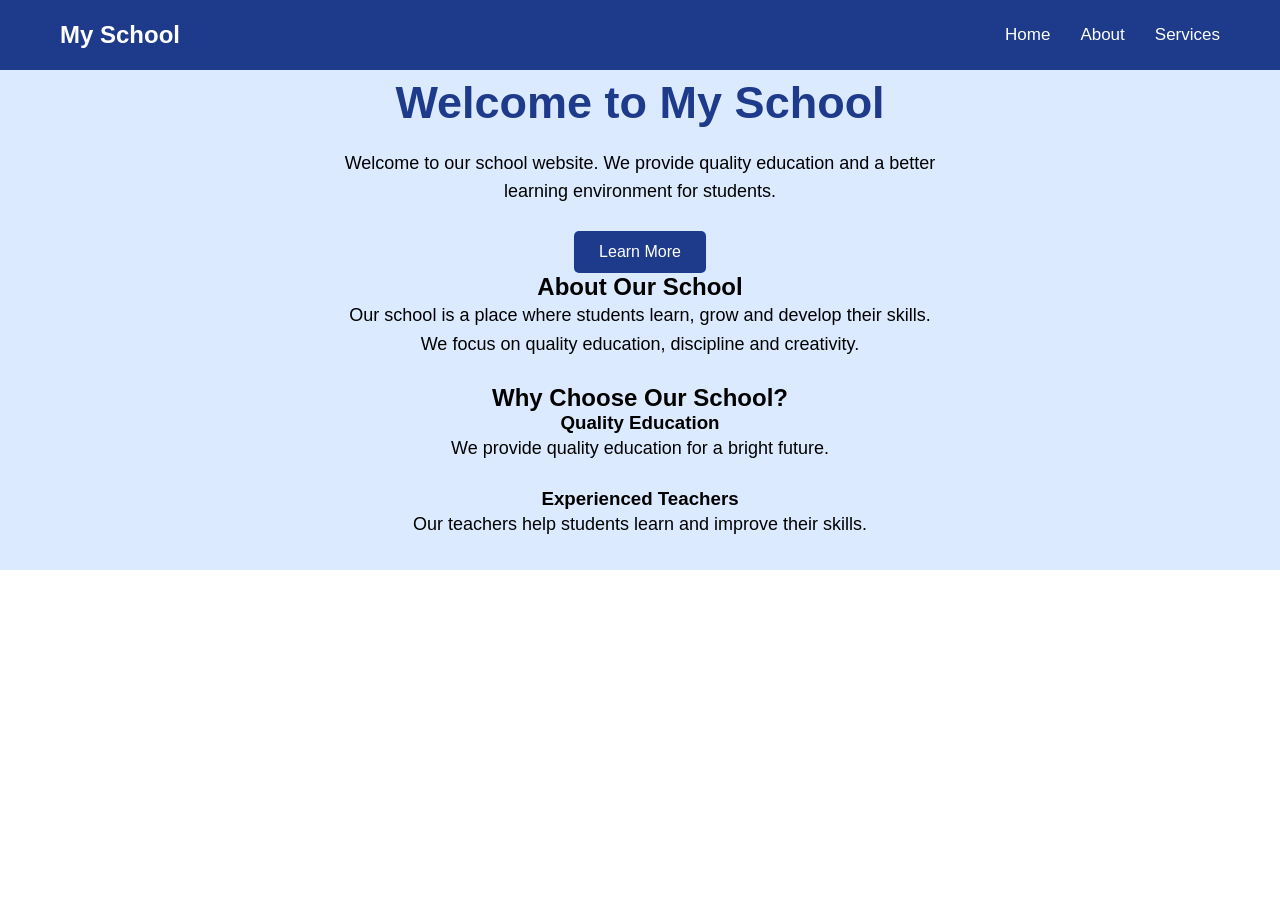
==== index.html @ e541389b "Add files via upload" ====
<!DOCTYPE html>
<html lang="en">

<head>
    <meta charset="UTF-8">
    <meta name="viewport" content="width=device-width, initial-scale=1.0">

    <title>My School</title>

    <link rel="stylesheet" href="style.css">
    
</head>

<body>
    <script src="script.js"></script>
    

    <!-- Navbar -->
    <nav>
        <h2>My School</h2>

        <ul>
            <li><a href="index.html">Home</a></li>
            <li><a href="#">About</a></li>
            <li><a href="#">Services</a></li>
        </ul>
    </nav>


    <!-- Home Section -->
    <section class="home">

        <div class="home-text">

            <h1>Welcome to My School</h1>

            <p>
                Welcome to our school website.
                We provide quality education and
                a better learning environment for students.
            </p>
            <p id="message"></p>
            <button onclick="showMessage()">Learn More</button>
            <!-- About School -->

<section class="school-info">

    <h2>About Our School</h2>

    <p>
        Our school is a place where students learn,
        grow and develop their skills. We focus on
        quality education, discipline and creativity.
    </p>

</section>


<!-- Why Choose Us -->

<section class="why-us">

    <h2>Why Choose Our School?</h2>

    <div class="cards">

        <div class="card">
            <h3>Quality Education</h3>
            <p>
                We provide quality education
                for a bright future.
            </p>
        </div>

        <div class="card">
            <h3>Experienced Teachers</h3>
            <p>
                Our teachers help students
                learn and improve their skills.
            </p>
            
        </div>
        

            
        </body>
---- style.css ----
* {
    margin: 0;
    padding: 0;
    box-sizing: border-box;
}

body {
    font-family: Arial, sans-serif;
}


/* Navbar */

nav {
    height: 70px;
    background-color: #1e3a8a;

    display: flex;
    justify-content: space-between;
    align-items: center;

    padding: 0 60px;
}

nav h2 {
    color: white;
}

nav ul {
    display: flex;
    list-style: none;
    gap: 30px;
}

nav ul li a {
    color: white;
    text-decoration: none;
    font-size: 17px;
}


/* Home */

.home {
    height: 500px;

    background-color: #dbeafe;

    display: flex;
    justify-content: center;
    align-items: center;

    text-align: center;
}

.home-text {
    width: 600px;
}

.home h1 {
    font-size: 45px;
    color: #1e3a8a;
    margin-bottom: 20px;
}

.home p {
    font-size: 18px;
    line-height: 1.6;
    margin-bottom: 25px;
}

.home button {
    padding: 12px 25px;

    background-color: #1e3a8a;
    color: white;

    border: none;
    border-radius: 5px;

    font-size: 16px;
    cursor: pointer;
}


/* Welcome Section */

.welcome {
    padding: 60px 20px;
    text-align: center;
}

.welcome h2 {
    font-size: 32px;
    color: #1e3a8a;
    margin-bottom: 15px;
}

.welcome p {
    font-size: 18px;
}
/* About Hero */

.about-hero {
    height: 300px;
    background-color: #dbeafe;

    display: flex;
    flex-direction: column;
    justify-content: center;
    align-items: center;

    text-align: center;
}

.about-hero h1 {
    font-size: 42px;
    color: #1e3a8a;
    margin-bottom: 15px;
}

.about-hero p {
    font-size: 18px;
}


/* About School */

.about-school {
    padding: 70px 20px;
    text-align: center;
}

.about-text {
    max-width: 750px;
    margin: auto;
}

.about-text h2 {
    font-size: 32px;
    color: #1e3a8a;
    margin-bottom: 20px;
}

.about-text p {
    font-size: 18px;
    line-height: 1.7;
    margin-bottom: 15px;
}


/* Mission */

.mission {
    padding: 60px 20px;
    text-align: center;
    background-color: #f8fafc;
}

.mission h2 {
    font-size: 32px;
    color: #1e3a8a;
    margin-bottom: 20px;
}

.mission p {
    max-width: 750px;
    margin: auto;
    font-size: 18px;
    line-height: 1.7;
}


/* Features */

.features {
    padding: 60px 20px;
    text-align: center;
}

.features h2 {
    font-size: 32px;
    color: #1e3a8a;
    margin-bottom: 35px;
}

.feature-box {
    display: flex;
    justify-content: center;
    gap: 25px;
}

.feature {
    width: 280px;
    padding: 30px 20px;

    border: 1px solid #ddd;
    border-radius: 10px;
}

.feature h3 {
    margin-bottom: 15px;
}

.feature p {
    line-height: 1.6;
}
/* Services Hero */

.services-hero {
    height: 300px;

    background-color: #dbeafe;

    display: flex;
    flex-direction: column;
    justify-content: center;
    align-items: center;

    text-align: center;
}

.services-hero h1 {
    font-size: 42px;
    color: #1e3a8a;
    margin-bottom: 15px;
}

.services-hero p {
    font-size: 18px;
}


/* Services */

.services {
    padding: 60px 20px;
    text-align: center;
}

.services h2 {
    font-size: 32px;
    color: #1e3a8a;
    margin-bottom: 35px;
}

.service-box {
    display: flex;
    justify-content: center;
    flex-wrap: wrap;
    gap: 25px;
}

.service-card {
    width: 280px;
    padding: 30px 20px;

    border: 1px solid #ddd;
    border-radius: 10px;

    background-color: white;
}

.service-icon {
    font-size: 45px;
    margin-bottom: 15px;
}

.service-card h3 {
    color: #1e3a8a;
    margin-bottom: 15px;
}

.service-card p {
    line-height: 1.6;
}


/* Contact */

.service-contact {
    padding: 60px 20px;

    text-align: center;
    background-color: #f8fafc;
}

.service-contact h2 {
    font-size: 30px;
    color: #1e3a8a;
    margin-bottom: 15px;
}

.service-contact p {
    font-size: 18px;
    margin-bottom: 25px;
}

.service-contact button {
    padding: 12px 25px;

    background-color: #1e3a8a;
    color: white;

    border: none;
    border-radius: 5px;

    font-size: 16px;
}
/* Services Hero */

.services-hero {
    height: 300px;

    background-color: #dbeafe;

    display: flex;
    flex-direction: column;
    justify-content: center;
    align-items: center;

    text-align: center;
}

.services-hero h1 {
    font-size: 42px;
    color: #1e3a8a;
    margin-bottom: 15px;
}

.services-hero p {
    font-size: 18px;
}


/* Services */

.services {
    padding: 60px 20px;
    text-align: center;
}

.services h2 {
    font-size: 32px;
    color: #1e3a8a;
    margin-bottom: 35px;
}

.service-box {
    display: flex;
    justify-content: center;
    flex-wrap: wrap;
    gap: 25px;
}

.service-card {
    width: 280px;
    padding: 30px 20px;

    border: 1px solid #ddd;
    border-radius: 10px;

    background-color: white;
}

.service-icon {
    font-size: 45px;
    margin-bottom: 15px;
}

.service-card h3 {
    color: #1e3a8a;
    margin-bottom: 15px;
}

.service-card p {
    line-height: 1.6;
}


/* Contact */

.service-contact {
    padding: 60px 20px;

    text-align: center;
    background-color: #f8fafc;
}

.service-contact h2 {
    font-size: 30px;
    color: #1e3a8a;
    margin-bottom: 15px;
}

.service-contact p {
    font-size: 18px;
    margin-bottom: 25px;
}

.service-contact button {
    padding: 12px 25px;

    background-color: #1e3a8a;
    color: white;

    border: none;
    border-radius: 5px;

    font-size: 16px;
}
.card,
.feature,
.service-card {
    transition: 0.3s;
}

.card:hover,
.feature:hover,
.service-card:hover {
    transform: translateY(-8px);
    box-shadow: 0 8px 20px rgba(0, 0, 0, 0.15);
}
/* Footer */

footer {
    background-color: #1e3a8a;
    color: white;
    margin-top: 50px;
}

.footer-box {
    display: flex;
    justify-content: space-around;
    gap: 40px;

    padding: 50px 30px;
}

.footer-box h2 {
    margin-bottom: 15px;
}

.footer-box h3 {
    margin-bottom: 15px;
}

.footer-box p {
    line-height: 1.7;
}

.footer-box a {
    display: block;

    color: white;
    text-decoration: none;

    margin-bottom: 10px;
}

.footer-box a:hover {
    text-decoration: underline;
}

.copyright {
    text-align: center;

    padding: 20px;

    border-top: 1px solid rgba(255, 255, 255, 0.3);
}
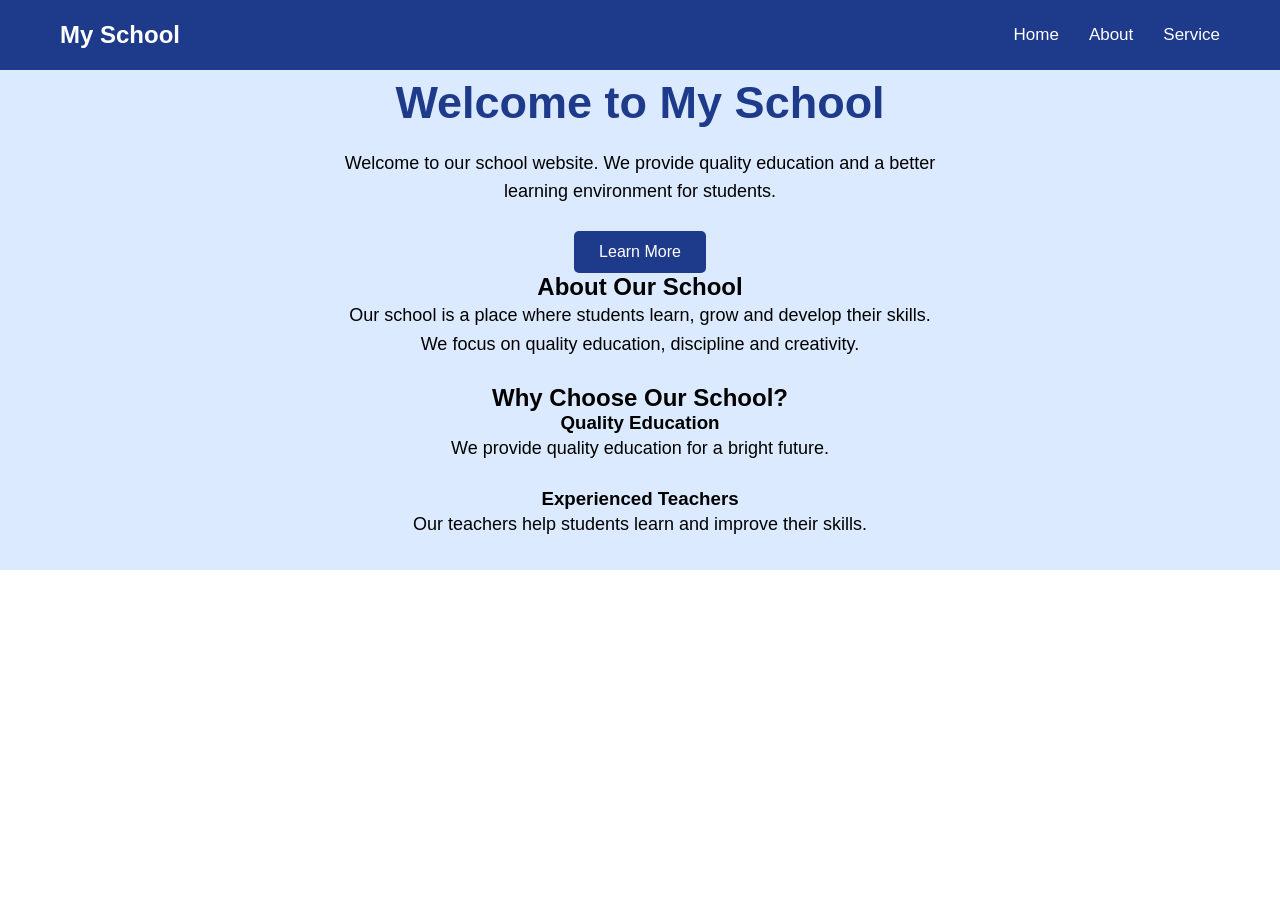
==== commit 3517b661: "Update index.html" ====
--- a/index.html
+++ b/index.html
@@ -22,7 +22,7 @@
         <ul>
             <li><a href="index.html">Home</a></li>
             <li><a href="#">About</a></li>
-            <li><a href="#">Services</a></li>
+            <li><a href="#">Service</a></li>
         </ul>
     </nav>
 
@@ -83,4 +83,4 @@
         
 
             
-        </body>+        </body>
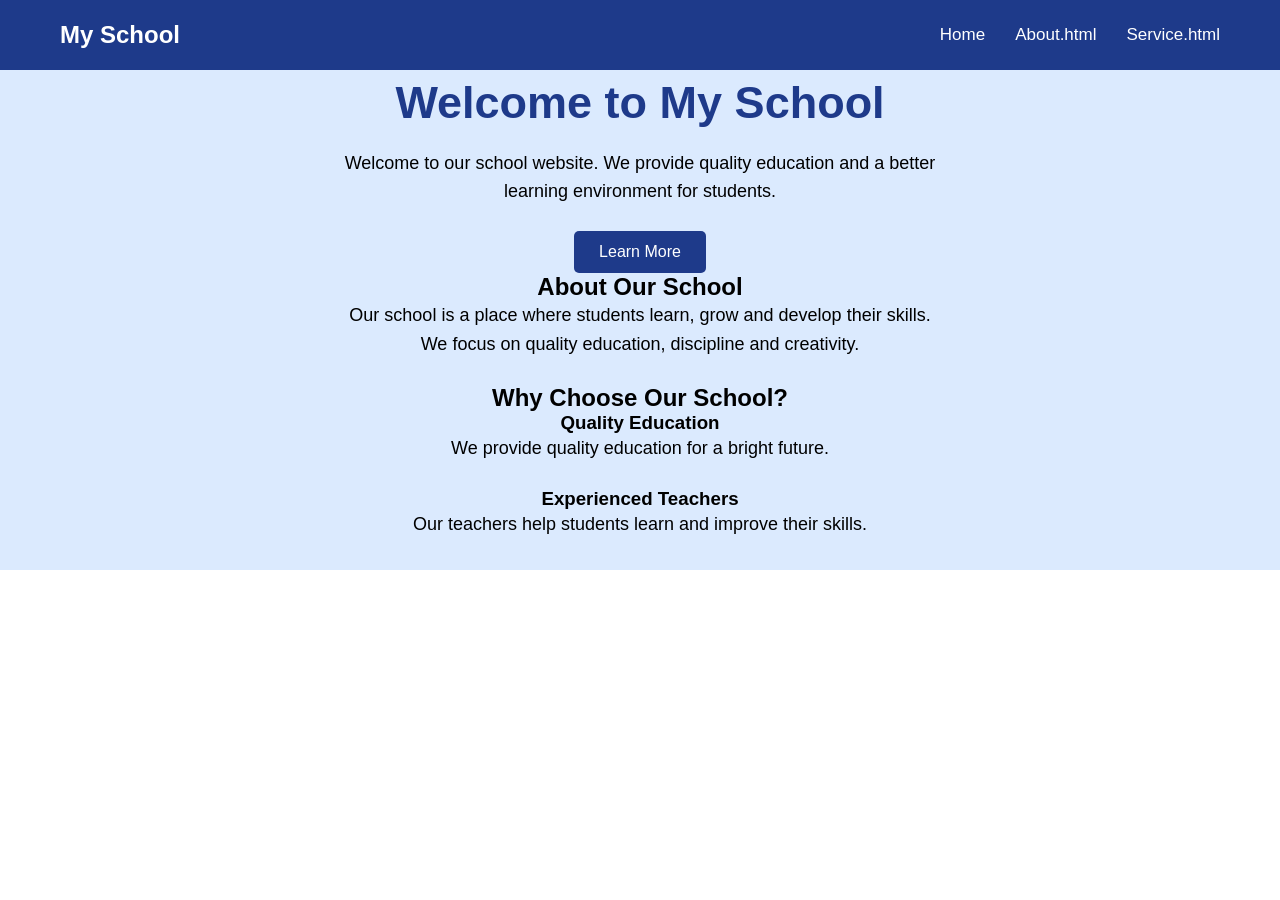
==== commit deeff347: "Update index.html" ====
--- a/index.html
+++ b/index.html
@@ -21,8 +21,8 @@
 
         <ul>
             <li><a href="index.html">Home</a></li>
-            <li><a href="#">About</a></li>
-            <li><a href="#">Service</a></li>
+            <li><a href="#">About.html</a></li>
+            <li><a href="#">Service.html</a></li>
         </ul>
     </nav>
 
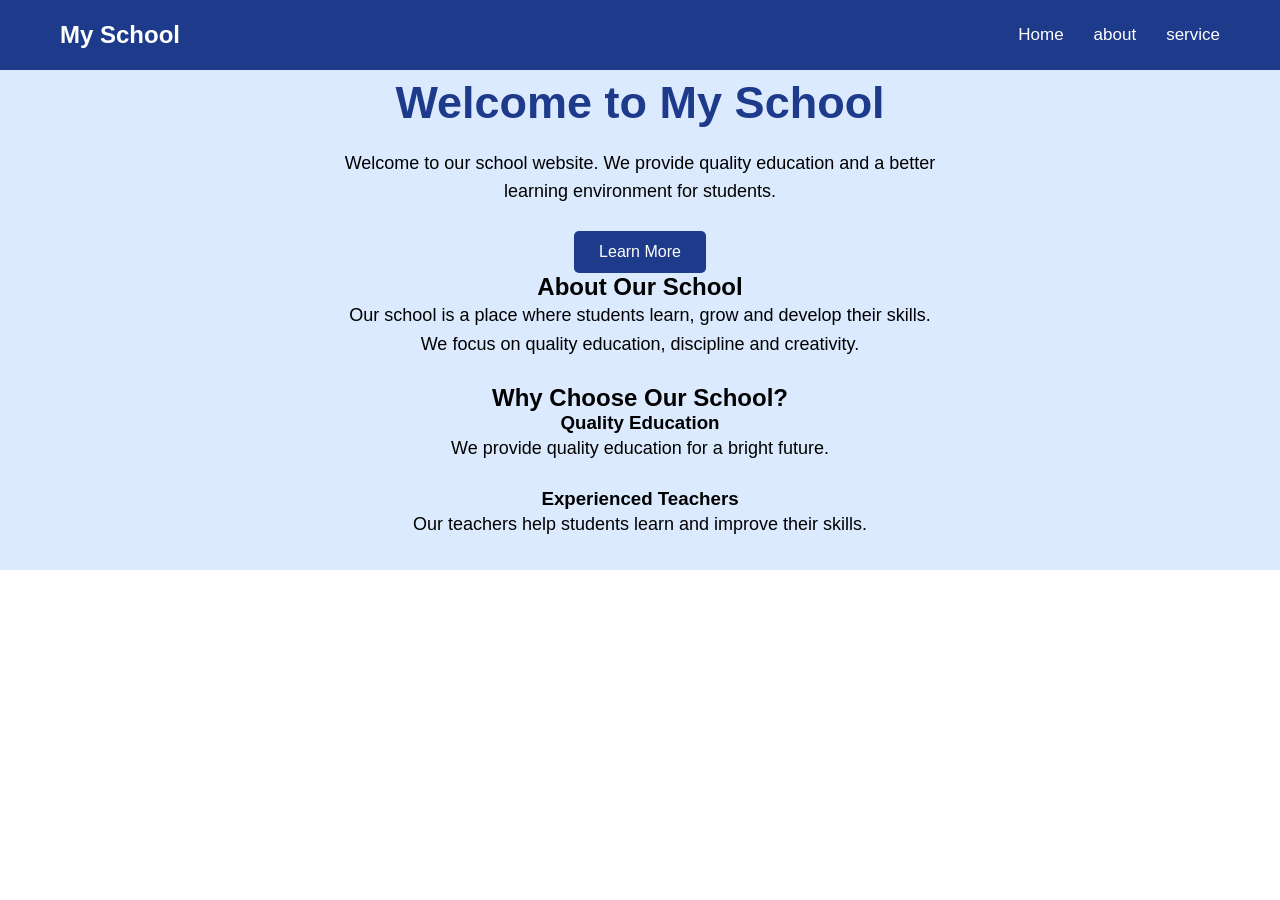
==== commit 8763eefc: "Update index.html" ====
--- a/index.html
+++ b/index.html
@@ -21,8 +21,8 @@
 
         <ul>
             <li><a href="index.html">Home</a></li>
-            <li><a href="#">About.html</a></li>
-            <li><a href="#">Service.html</a></li>
+            <li><a href="about.html">about</a></li>
+          <li><a href="service.html">service</a></li>
         </ul>
     </nav>
 
